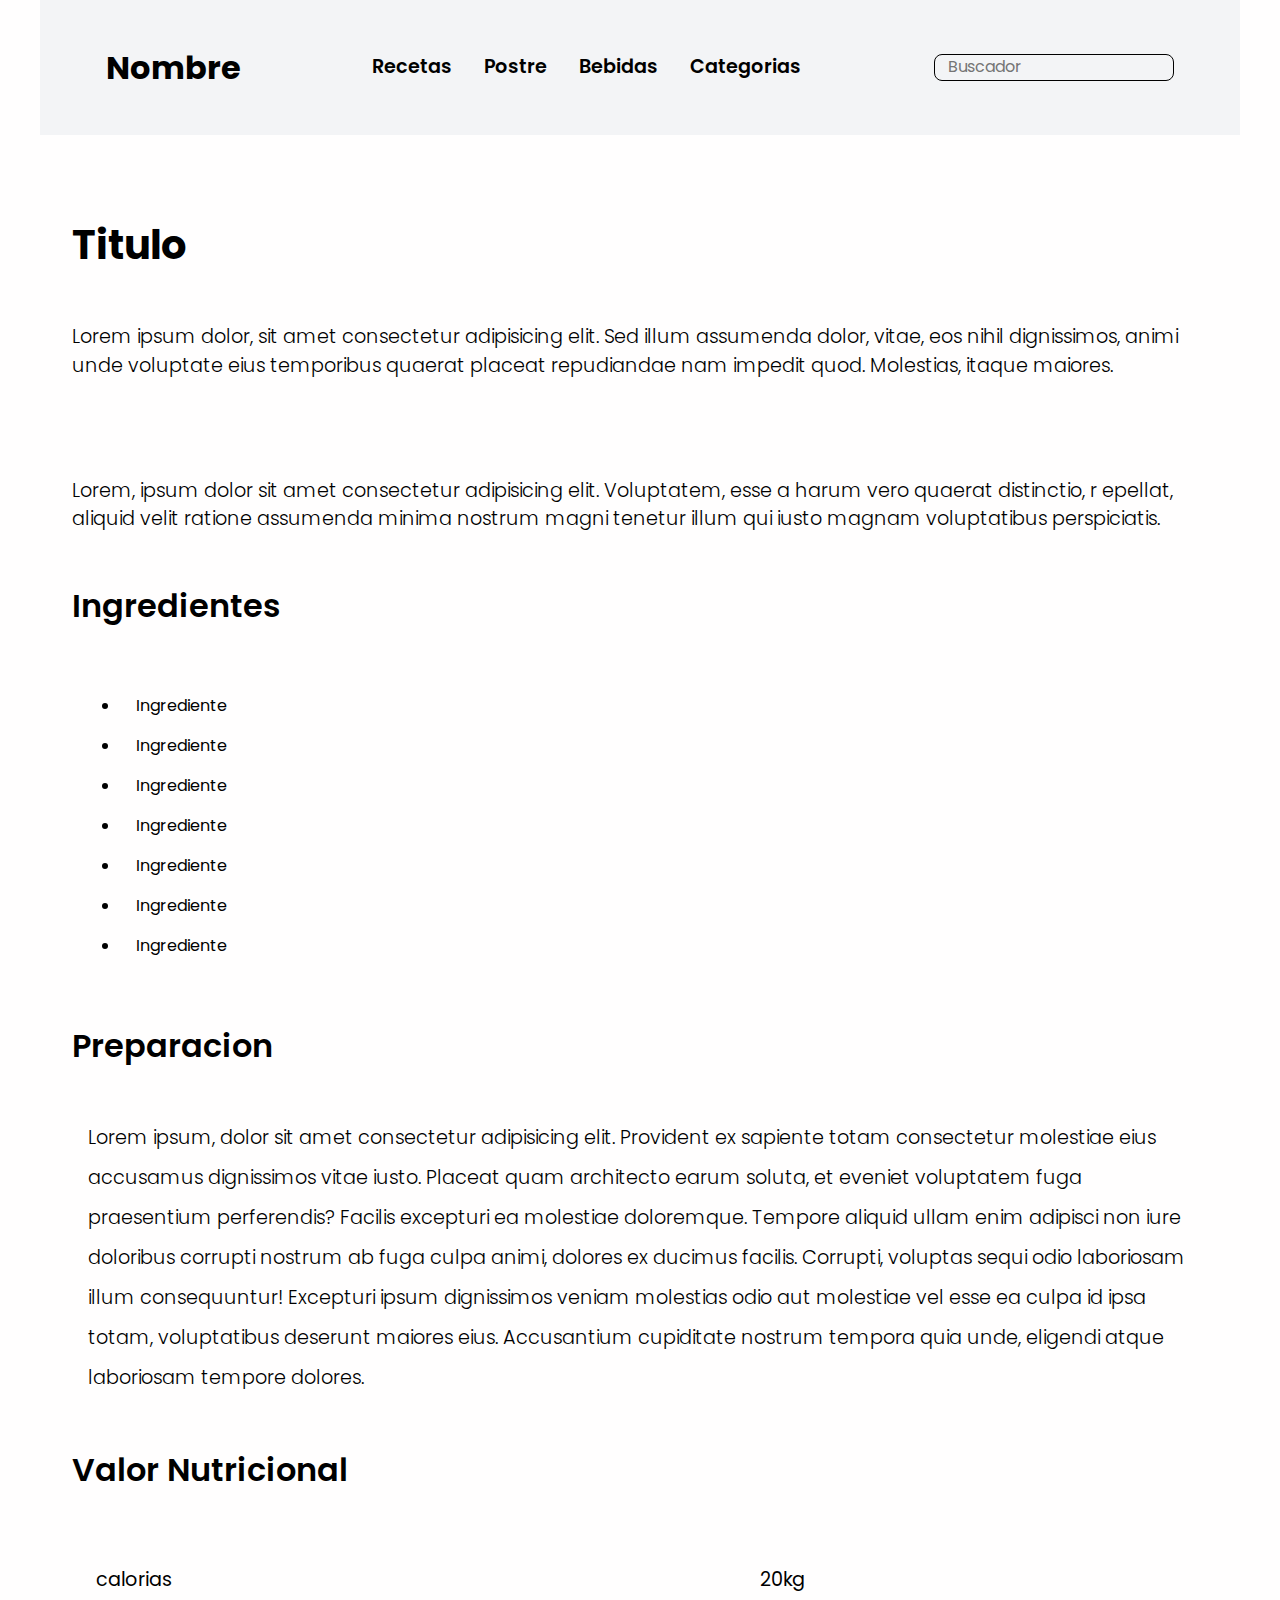
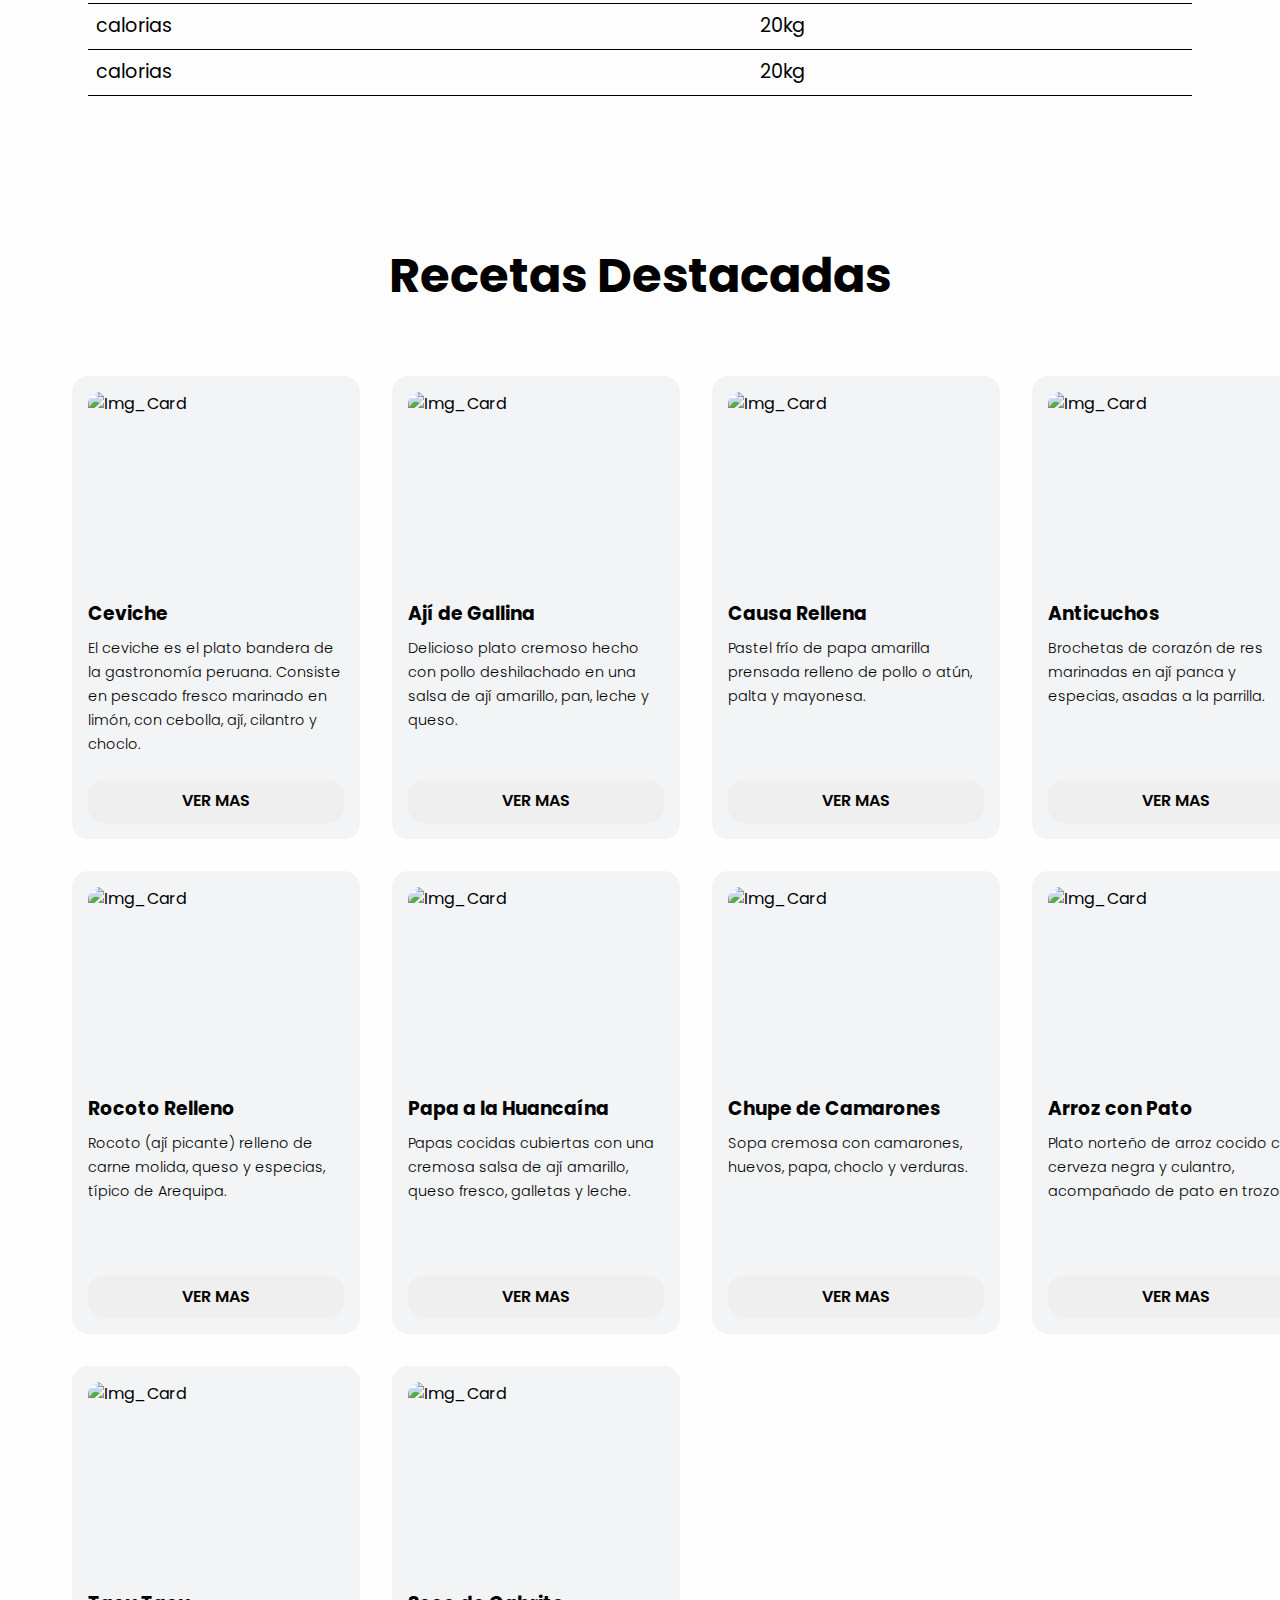
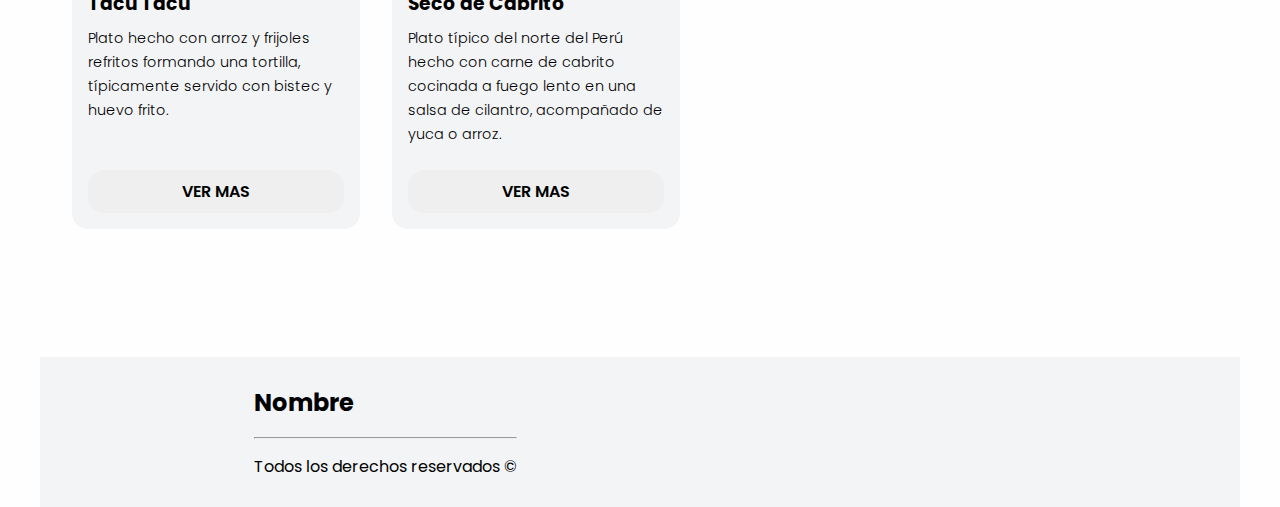
==== recipes.html @ 15b1e07b "Primer Commit" ====
<!DOCTYPE html>
<html lang="en">
<head>
    <meta charset="UTF-8">
    <meta name="viewport" content="width=device-width, initial-scale=1.0">
    <title>Document</title>
    <link rel="stylesheet" href="style.css">
    <link rel="preconnect" href="https://fonts.googleapis.com">
    <link rel="preconnect" href="https://fonts.gstatic.com" crossorigin>
    <link href="https://fonts.googleapis.com/css2?family=Poppins:ital,wght@0,100;0,200;0,300;0,400;0,500;0,600;0,700;0,800;0,900;1,100;1,200;1,300;1,400;1,500;1,600;1,700;1,800;1,900&display=swap" rel="stylesheet">
    <script src="https://kit.fontawesome.com/c797363304.js" crossorigin="anonymous"></script>
</head>
<body>
    <div class="container">
        <header>
            <nav class="nav">
                <div class="nav_logo">
                    <h1><a href="index.html">Nombre</a></h1>
                </div>
                <div class="nav_links">
                    <div class="nav_links_container">
                        <a href="">Recetas</a>
                        <a href="">Postre</a>
                        <a href="">Bebidas</a>
                        <a href="">Categorias</a>
                    </div>
                </div>
                <div class="nav_search">
                    <input type="text" placeholder="Buscador">
                    <button type="button"><i class="fa-solid fa-magnifying-glass"></i></button>
                </div>
                <div class="nav_menu"><i class="fa-solid fa-bars"></i></div>
            </nav>
        </header>
        <main>

            <section class="recipe">
                <div class="recipe_container">
                    <h2 class="recipe_title">Titulo</h2>
                    <p class="recipe_description">Lorem ipsum dolor, sit amet consectetur adipisicing elit. Sed illum assumenda dolor, 
                        vitae, eos nihil dignissimos, animi unde voluptate eius temporibus quaerat placeat repudiandae nam impedit quod. Molestias, itaque maiores.</p>
                    <div class="container_img">
                        <img class="recipe_img" src="https://via.placeholder.com/800x600" alt="">
                    </div>
                    <p class="recipe_aditional">Lorem, ipsum dolor sit amet consectetur adipisicing elit. Voluptatem, esse a harum vero quaerat distinctio, r
                        epellat, aliquid velit ratione assumenda minima nostrum magni tenetur illum qui iusto magnam voluptatibus perspiciatis.</p>
                    <h3>Ingredientes</h3>
                    <ul class="recipe_list">
                        <li class="recipe_ingredients">Ingrediente</li>
                        <li class="recipe_ingredients">Ingrediente</li>
                        <li class="recipe_ingredients">Ingrediente</li>
                        <li class="recipe_ingredients">Ingrediente</li>
                        <li class="recipe_ingredients">Ingrediente</li>
                        <li class="recipe_ingredients">Ingrediente</li>
                        <li class="recipe_ingredients">Ingrediente</li>

                    </ul>
                    <h3>Preparacion</h3>
                    <p class="recipe_prepared">Lorem ipsum, dolor sit amet consectetur adipisicing elit. Provident ex sapiente totam consectetur molestiae eius accusamus dignissimos vitae iusto. Placeat quam architecto earum soluta, et eveniet voluptatem fuga praesentium perferendis?
                    Facilis excepturi ea molestiae doloremque. Tempore aliquid ullam enim adipisci non iure doloribus corrupti nostrum ab fuga culpa animi, dolores ex ducimus facilis. Corrupti, voluptas sequi odio laboriosam illum consequuntur!
                    Excepturi ipsum dignissimos veniam molestias odio aut molestiae vel esse ea culpa id ipsa totam, voluptatibus deserunt maiores eius. Accusantium cupiditate nostrum tempora quia unde, eligendi atque laboriosam tempore dolores.</p>
                    <h3>Valor Nutricional</h3>
                    <table class="recipe_values">
                        <tr>
                            <td>calorias</td>
                            <td>20kg</td>
                        </tr>
                        <tr>
                            <td>calorias</td>
                            <td>20kg</td>
                        </tr>
                        <tr>
                            <td>calorias</td>
                            <td>20kg</td>
                        </tr>
                    </table>
                </div>
            </section>

            <section class="popular_recipes">
                <h2 class="popular_title">Recetas Destacadas</h2>
                <div id="contCards" class="popular_container">

                </div>
                
            </section>

        </main>

        <footer>

            <div class="footer_content">
                <div class="info_footer">
                <h2 class="title_footer">Nombre</h2>
                <hr>
                <span>Todos los derechos reservados ©</span>
                </div>
                <div class="icon_footer">
                    <a href="#"><i class="fa-brands fa-facebook"></i></a>
                    <a href="#"><i class="fa-brands fa-youtube"></i></a>
                    <a href="#"><i class="fa-brands fa-tiktok"></i></a>
                </div>
            </div>

        </footer>
    </div>
    <script src="main.js"></script>
</body>
</html>
---- style.css ----
*, *::before, *::after {
    box-sizing: border-box;
}

* {
    margin: 0;
    padding: 0;
    box-sizing: border-box;
}

body {
    line-height: 1.5;
    -webkit-font-smoothing: antialiased;
}

img, picture, video, canvas, svg {
    display: block;
    max-width: 100%;
}

input, button, textarea, select {
    font: inherit;
}

p, h1, h2, h3, h4, h5, h6 {
    overflow-wrap: break-word;
}

#root, #__next {
    isolation: isolate;
}

body{
    background-color: #FFFEFE;
    font-family: "Poppins",sans-serif;
    display: flex;
    justify-content: center;
    align-items: center;
}

.container{
    max-width: 1200px;
    width: 100%;
    margin: 0 4rem;
}

header{
    min-height: 15vh;
    background-color: #F3F4F6;
    display: flex;
    justify-content: center;
    height: 100%;
}

.nav{
    display: flex;
    align-items: center;
    justify-content: space-around;
    padding: 1rem 0;
    width: 100%;
    position: relative;
}

.nav_logo h1{
    font-size: 2rem;
    
}

.nav_logo h1 a{
    text-decoration: none;
    color: #000;
}

.nav_links_container{
    display: flex;
    gap: 2rem;
    font-weight: 600;
    font-size: 1.2rem;

}
.nav_links a{
    text-decoration: none;
    color: #000;
}

.nav_links a:hover{
    color: #e36802;
    cursor: pointer;
}

.nav_search{
    border: 1px solid #000;
    border-radius: .5rem;
    width: 15rem;
}

.nav_search button{
    border: none;
    border-radius: 0 .5rem .5rem 0;
    padding: .5rem .5rem;
    background-color: transparent;
}

.nav_search button :hover{
    cursor: pointer;
}

.nav_search input{
    border: none;
    border-radius:.5rem 0 0 .5rem;
    padding-left: .8rem;
    outline: none;
    background-color: transparent;
    width: 12rem;
}

.nav_menu{
    display: none;
}




/*======================================        MAIN        ======================================*/

main{
    margin: 2rem 0;
    padding: 0 2rem;
}

.main_content{
    display: flex;
    align-items: center;
    justify-content: space-around;
    gap: 1.5rem;
}

.hero h2{
    font-size: clamp(1.5rem, 3vw, 3.5rem);
    font-weight: 800;
}

.hero h3{
    font-size: clamp(1rem, 2vw, 2rem);

    font-weight: 500;
}

.hero button{
    background-color: #A8D5BA;
    margin-top: 2rem;
    padding: .8rem;
    border: none;
    border-radius: 1rem;
    font-weight: 600;
    font-size: 1.2rem;
}

.hero_img{
    max-width: 30vw;
    max-height: 70vh;
    display: flex;
    justify-content: center;
    border-radius: 50%;
    overflow: hidden;
    background-color: #A8D5BA;
}

.hero_img img{
    width: 100%;
}

/*======================================        POPULAR RECIPES        ======================================*/

.popular_recipes{
    margin: 8rem 0;
}

.popular_title{
    margin: 4rem 2rem;
    font-size: 3rem;
    text-align: center;
}

.popular_container{
    display: grid;
    grid-template-columns: repeat(4,1fr);
    gap: 2rem;
}

.card_recipes{
    padding: 1rem;
    border-radius: 1rem;
    background-color: #F3F4F6;
    display: flex;
    flex-direction: column;
    align-items: center;
}

.img_container{
    max-height: 12rem;
    max-width: 16rem;
}

.img_container img{
    border-radius: .8rem;
    height: 12rem;
    width: 16rem;
}

.card_recipes_info{
    margin-top: 1rem;
    display: flex;
    flex-direction: column;
    gap: .5rem;
    max-height: 15rem;
    height: 100%;
}

.card_recipes_info p {
    height: 8rem;
    font-weight: 300;
    font-size: clamp(.3rem, 2vw, .9rem);
    line-height: 1.5rem;
    overflow: hidden;
    margin-bottom: .5rem;
}

.card_recipes_info button{
    padding: .6rem;
    border: none;
    border-radius: 1rem;
    font-weight: 600;
    font-size: clamp(.3rem, 2vw, 1rem);
    cursor: pointer;
    text-transform: uppercase;
}


/*======================================        NEW RECIPES        ======================================*/


.new_title{
    margin: 4rem 2rem;
    font-size: 3rem;
    text-align: center;
}


.new_recipes{
    margin: 8rem 0;
}

.new_container{
    display: grid;
    grid-template-columns: repeat(3,1fr);
    gap: 2rem;
}


.card_new{
    border-radius: 1rem;
    overflow: hidden;
    position: relative;
    max-height: 300px;
    max-width: 400px;
}

.card_new img{
    height: 17rem;
    width: 26rem;

}

.card_new_info{
    position: absolute;
    bottom: 0;
    padding: 1rem;
    color: #FFFEFE;
    background: linear-gradient(transparent, rgba(0, 0, 0, 0.808));
    width: 100%;
}

.card_new_info h3{
    margin-bottom: .5rem;
    font-size: 1.3rem;
}

.card_new_info button{
    padding: .4rem;
    border: none;
    border-radius: .6rem;
    font-weight: 600;
}

.btn_card a{
    text-decoration: none;
    color: #000;
}


/*======================================        FOOTER        ======================================*/

footer{
    min-height: 150px;
    background-color: #F3F4F6;
    display: flex;
    justify-content: center;
}

.footer_content{
    display: flex;
    align-items: center;
    justify-content: space-around;
    background-color: #F3F4F6;
    width: 100%;
}

.info_footer{
    display: flex;
    flex-direction: column;
    gap: 1rem;
}

.icon_footer{
    display: flex;
    gap: 2.5rem;
}
.icon_footer a{
    text-decoration: none;
    font-size: 2.5rem;
}

.fa-facebook{
    color: blue;
}

.fa-youtube{
    color: red;
}

.fa-tiktok{
    color: black;
}


/*======================================        RECIPES        ======================================*/

.recipe_container{
    display: flex;
    flex-direction: column;
    justify-content: center;
    gap: 3rem;
    margin: 5rem 0;
}

.recipe_title{
    font-size: 2.5rem;
    font-weight: 700;
}

.recipe_container p{
    font-size: 1.2rem;
    font-weight: 300;
}

.container_img{
    max-height: 600px;
    width: 100%;
    display: flex;
    justify-content: center
}
.recipe_img{
    border-radius: .8rem;
}

.recipe_container h3{
    font-size: 2rem;
    font-weight: 600;
}

.recipe_list{
    padding: 0 2rem;
}

.recipe_ingredients{
    margin:  1rem;
    padding-left: 1rem;
}

.recipe_prepared{
    margin: 0 1rem;
    line-height: 2.5rem;
}

.recipe_values{
    padding: 1rem;
    border-collapse: collapse;
    margin: 1rem;
}

.recipe_values td{
    border-bottom: 1px solid #000;
    padding: .5rem;
    font-size: 1.2rem;
}

@media screen and (max-width:1100px) {
    .container{
        margin: 0;
    }
    .popular_container{
        gap: 1rem;
    }
    .new_container{
        gap: 1rem;
    }
    .nav_links ul{
        gap: 1rem;
    }
}

@media screen and (max-width:980px) {
    .popular_container{
        display: grid;
        grid-template-columns: repeat(3,1fr);
        gap: 1rem;
    }

    .nav_menu{
        display: block;
        font-size: 2.5rem;
    }
    .new_container{
        display: grid;
        grid-template-columns: repeat(2,1fr);
        gap: 2rem;
    }
    
    .nav_links{
        display: none;
    }

    .active{
        display: block;
    }

    .nav_links_container{
        position: absolute;
        display: flex;
        flex-direction: column;
        background-color: #F3F4F6;
        right: 0;
        width: 100%;
        text-align: center;
        top: 15vh;
    }

    .nav_links a{
        margin: 2rem;
    }


}

@media screen and (max-width:620px){
    .popular_container{
        display: grid;
        grid-template-columns: repeat(2,1fr);
    }
    .new_container{
        display: grid;
        gap: 1rem;
    }

    .card_recipes_info p{
        height: 4.5rem;
    }


    
}

@media screen and (max-width:500px){
    .popular_container{
        display: grid;

    }
    .new_container{
        display: grid;
        grid-template-columns: repeat(1,1fr);
        margin: 2rem;
    }
    .card_recipes_info h3{
        height: 3rem;
    }
    .card_recipes_info p{
        font-size: .8rem;
    }
}
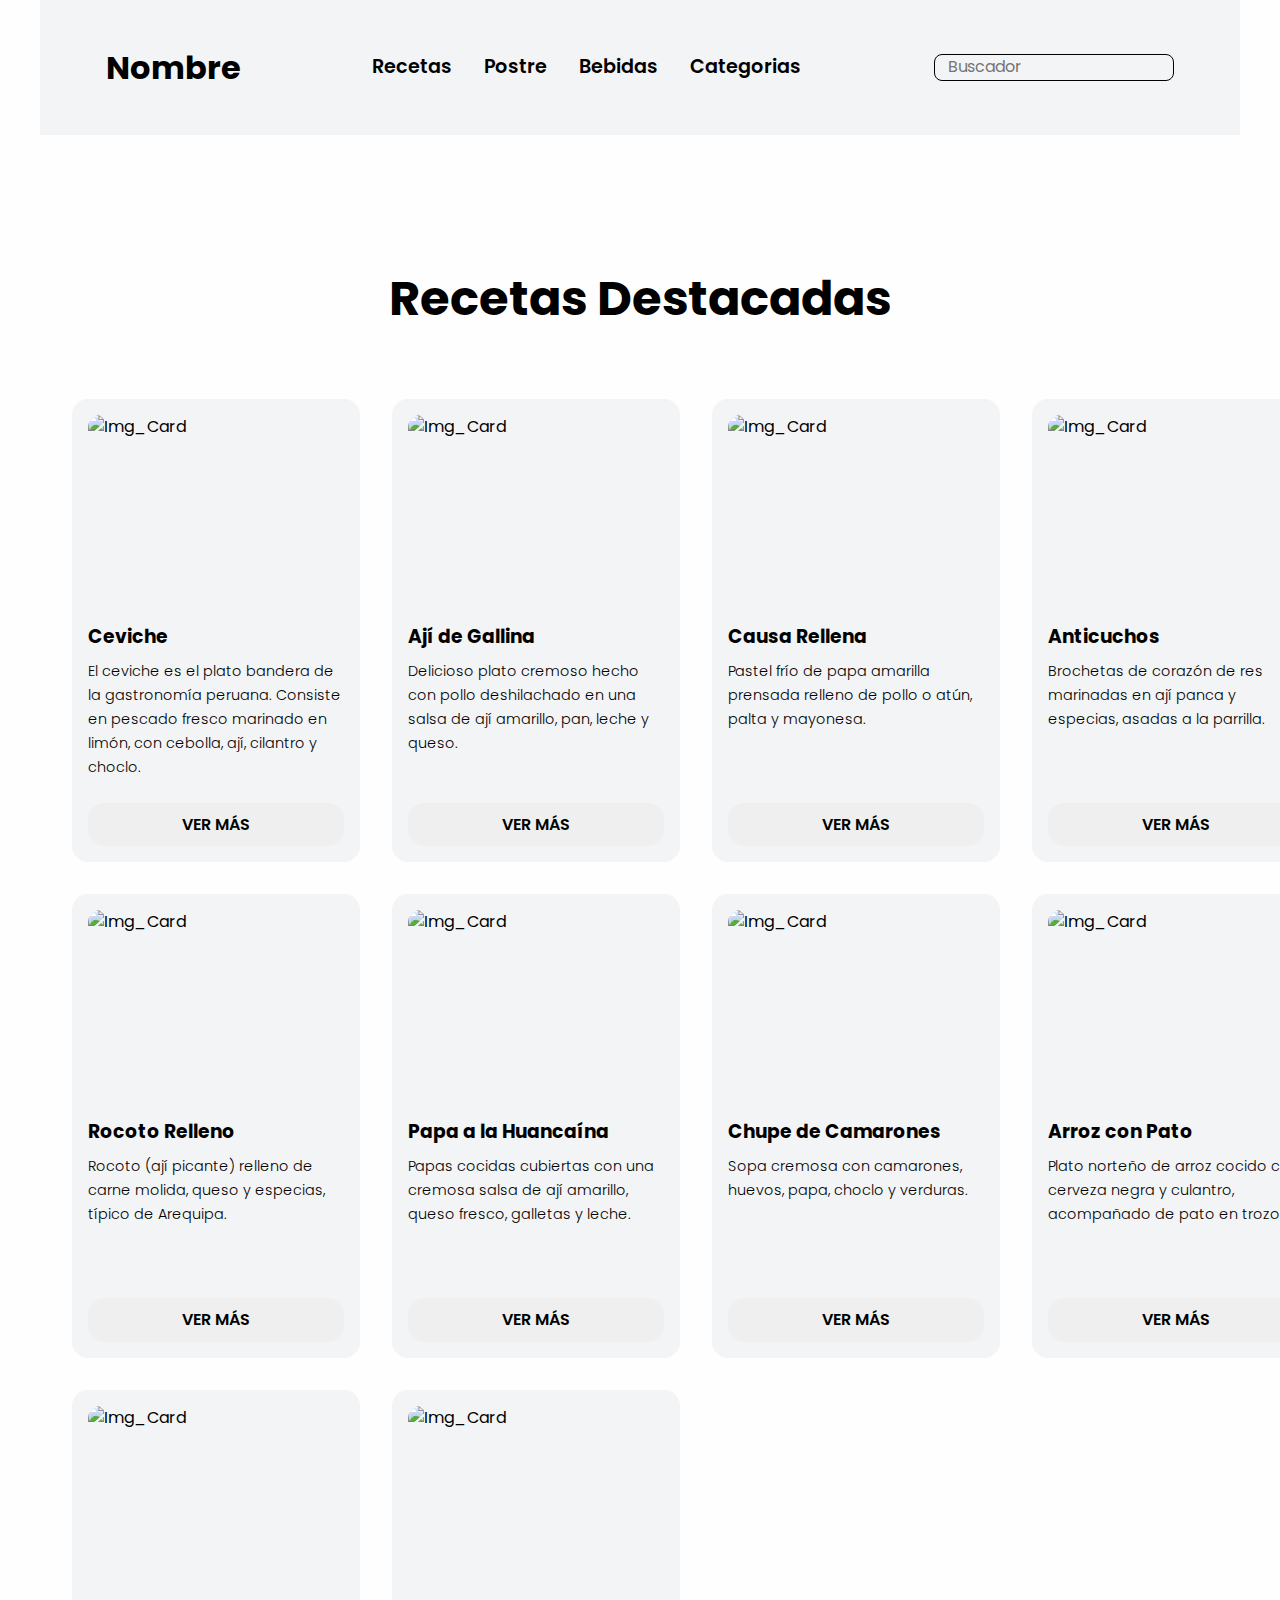
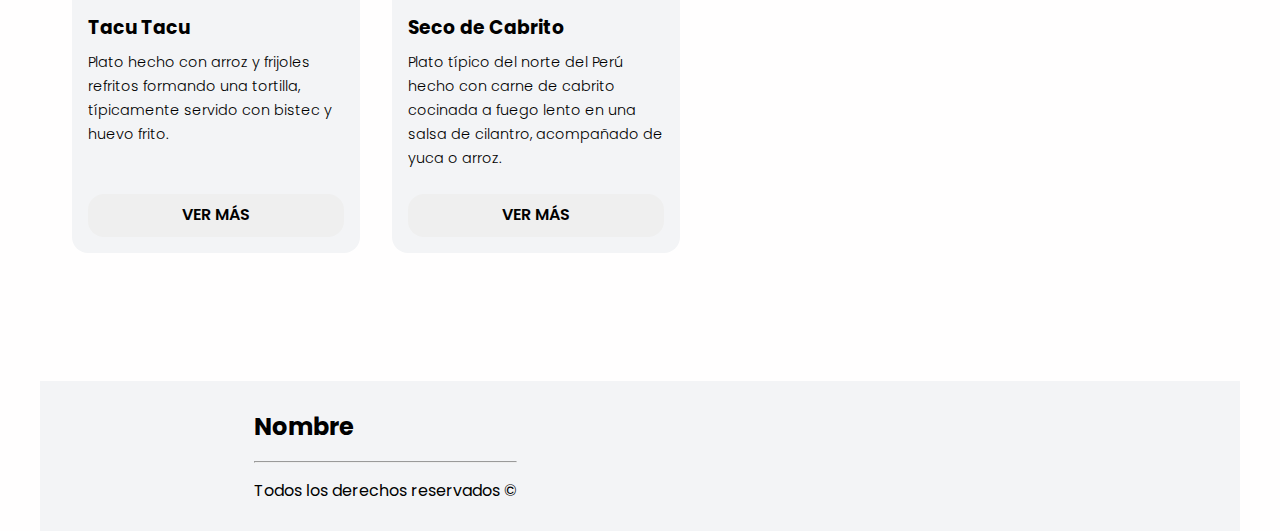
==== commit ce1746a4: "fix main.js and add estructure.js" ====
--- a/recipes.html
+++ b/recipes.html
@@ -12,71 +12,12 @@
 </head>
 <body>
     <div class="container">
-        <header>
-            <nav class="nav">
-                <div class="nav_logo">
-                    <h1><a href="index.html">Nombre</a></h1>
-                </div>
-                <div class="nav_links">
-                    <div class="nav_links_container">
-                        <a href="">Recetas</a>
-                        <a href="">Postre</a>
-                        <a href="">Bebidas</a>
-                        <a href="">Categorias</a>
-                    </div>
-                </div>
-                <div class="nav_search">
-                    <input type="text" placeholder="Buscador">
-                    <button type="button"><i class="fa-solid fa-magnifying-glass"></i></button>
-                </div>
-                <div class="nav_menu"><i class="fa-solid fa-bars"></i></div>
-            </nav>
+        <header id="header">
         </header>
-        <main>
-
+        <main class="main">
             <section class="recipe">
-                <div class="recipe_container">
-                    <h2 class="recipe_title">Titulo</h2>
-                    <p class="recipe_description">Lorem ipsum dolor, sit amet consectetur adipisicing elit. Sed illum assumenda dolor, 
-                        vitae, eos nihil dignissimos, animi unde voluptate eius temporibus quaerat placeat repudiandae nam impedit quod. Molestias, itaque maiores.</p>
-                    <div class="container_img">
-                        <img class="recipe_img" src="https://via.placeholder.com/800x600" alt="">
-                    </div>
-                    <p class="recipe_aditional">Lorem, ipsum dolor sit amet consectetur adipisicing elit. Voluptatem, esse a harum vero quaerat distinctio, r
-                        epellat, aliquid velit ratione assumenda minima nostrum magni tenetur illum qui iusto magnam voluptatibus perspiciatis.</p>
-                    <h3>Ingredientes</h3>
-                    <ul class="recipe_list">
-                        <li class="recipe_ingredients">Ingrediente</li>
-                        <li class="recipe_ingredients">Ingrediente</li>
-                        <li class="recipe_ingredients">Ingrediente</li>
-                        <li class="recipe_ingredients">Ingrediente</li>
-                        <li class="recipe_ingredients">Ingrediente</li>
-                        <li class="recipe_ingredients">Ingrediente</li>
-                        <li class="recipe_ingredients">Ingrediente</li>
-
-                    </ul>
-                    <h3>Preparacion</h3>
-                    <p class="recipe_prepared">Lorem ipsum, dolor sit amet consectetur adipisicing elit. Provident ex sapiente totam consectetur molestiae eius accusamus dignissimos vitae iusto. Placeat quam architecto earum soluta, et eveniet voluptatem fuga praesentium perferendis?
-                    Facilis excepturi ea molestiae doloremque. Tempore aliquid ullam enim adipisci non iure doloribus corrupti nostrum ab fuga culpa animi, dolores ex ducimus facilis. Corrupti, voluptas sequi odio laboriosam illum consequuntur!
-                    Excepturi ipsum dignissimos veniam molestias odio aut molestiae vel esse ea culpa id ipsa totam, voluptatibus deserunt maiores eius. Accusantium cupiditate nostrum tempora quia unde, eligendi atque laboriosam tempore dolores.</p>
-                    <h3>Valor Nutricional</h3>
-                    <table class="recipe_values">
-                        <tr>
-                            <td>calorias</td>
-                            <td>20kg</td>
-                        </tr>
-                        <tr>
-                            <td>calorias</td>
-                            <td>20kg</td>
-                        </tr>
-                        <tr>
-                            <td>calorias</td>
-                            <td>20kg</td>
-                        </tr>
-                    </table>
-                </div>
             </section>
-
+        
             <section class="popular_recipes">
                 <h2 class="popular_title">Recetas Destacadas</h2>
                 <div id="contCards" class="popular_container">
@@ -105,5 +46,6 @@
         </footer>
     </div>
     <script src="main.js"></script>
+    <script src="estructura.js"></script>
 </body>
 </html>